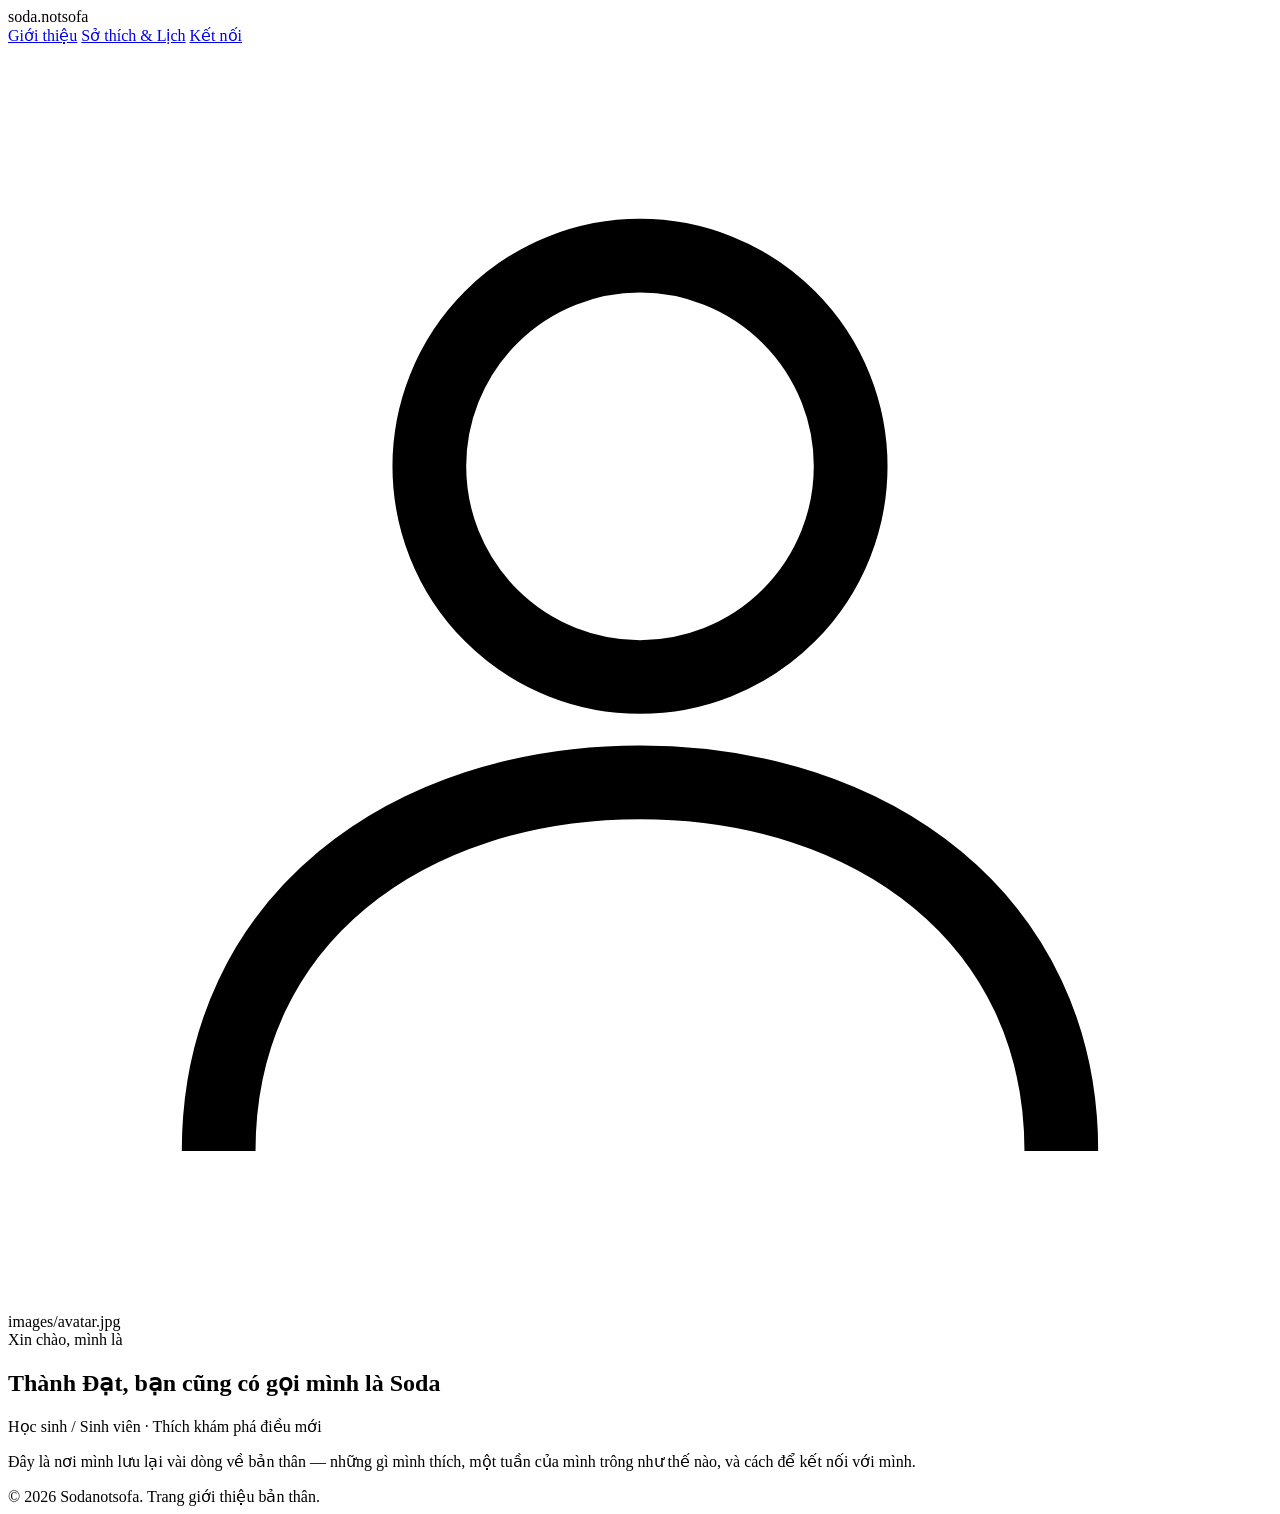
==== index.html @ 6a1bdcb0 "Update paths for CSS and JavaScript files" ====
<!DOCTYPE html>
<html lang="vi">
<head>
<meta charset="UTF-8">
<meta name="viewport" content="width=device-width, initial-scale=1.0">
<title>Giới thiệu — LÊ VĂN THÀNH ĐẠT</title>
<link rel="preconnect" href="https://fonts.googleapis.com">
<link href="https://fonts.googleapis.com/css2?family=Fredoka:wght@500;600;700&family=Inter:wght@400;500;600;700&display=swap" rel="stylesheet">
<link rel="stylesheet" href="css/style.css">
</head>
<body>

<header id="site-header">
  <nav>
    <div class="logo">soda<span>.notsofa</span></div>
    <div class="nav-links">
      <a href="index.html" class="active">Giới thiệu</a>
      <a href="about.html">Sở thích & Lịch</a>
      <a href="contact.html">Kết nối</a>
    </div>
  </nav>
</header>

<main>
  <section class="hero" id="about">
    <div class="wrap hero-grid">
      <div class="avatar-wrap reveal">
        <div class="tape tape-1"></div>
        <div class="tape tape-2"></div>
        <div class="photo-frame avatar">
          <img src="images/avatar.jpg" alt="Ảnh đại diện Thành Đạt" onerror="this.style.display='none'">
          <div class="ph-fallback">
            <svg viewBox="0 0 24 24" fill="none" stroke="currentColor" stroke-width="1.4"><circle cx="12" cy="8" r="4"/><path d="M4 21c0-4.4 3.6-7 8-7s8 2.6 8 7"/></svg>
            <span>images/avatar.jpg</span>
          </div>
        </div>
      </div>
      <div class="hero-copy reveal">
        <div class="eyebrow">Xin chào, mình là</div>
        <h1>Thành Đạt, bạn cũng có gọi mình là Soda</h1>
        <p class="role">Học sinh / Sinh viên · Thích khám phá điều mới</p>
        <p class="bio">Đây là nơi mình lưu lại vài dòng về bản thân — những gì mình thích, một tuần của mình trông như thế nào, và cách để kết nối với mình.</p>
      </div>
    </div>
  </section>
</main>

<footer>
  <div class="wrap">
    <span>© 2026 Sodanotsofa. Trang giới thiệu bản thân.</span>
  </div>
</footer>

<script src="js/script.js"></script>
</body>
</html>
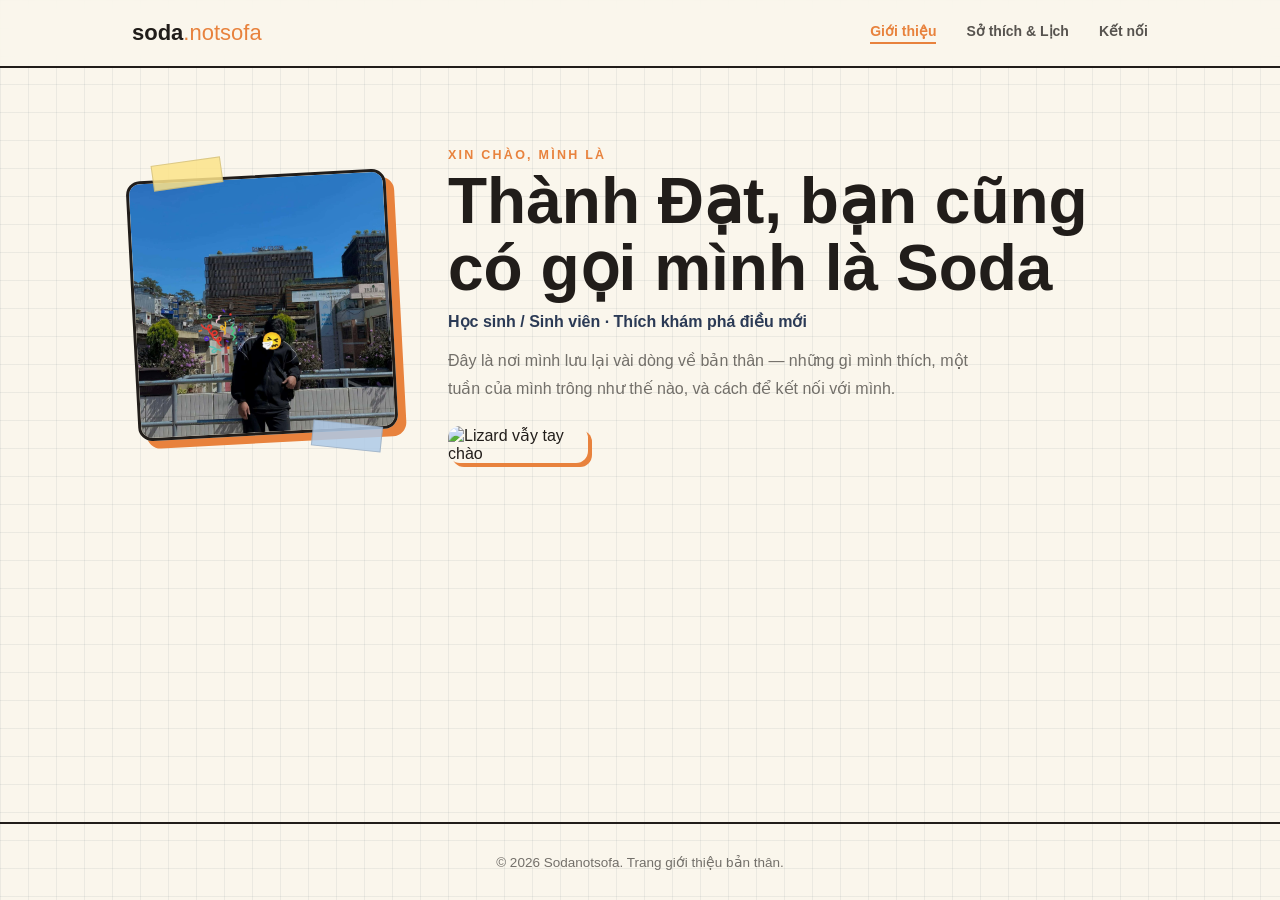
==== commit 92abd0de: "Insert waving lizard image in index.html Add an image of a waving lizard to the profile section." ====
--- a/index.html
+++ b/index.html
@@ -40,6 +40,7 @@
         <h1>Thành Đạt, bạn cũng có gọi mình là Soda</h1>
         <p class="role">Học sinh / Sinh viên · Thích khám phá điều mới</p>
         <p class="bio">Đây là nơi mình lưu lại vài dòng về bản thân — những gì mình thích, một tuần của mình trông như thế nào, và cách để kết nối với mình.</p>
+        <img src="images/Lizard Hello GIF.jpg" alt="Lizard vẫy tay chào" style="width: 140px; border-radius: 12px; margin-top: 24px; box-shadow: 4px 4px 0 var(--accent);">
       </div>
     </div>
   </section>
--- a/css/style.css
+++ b/css/style.css
@@ -0,0 +1,187 @@
+:root{
+  --paper:#FAF6EC;
+  --grid-line: rgba(43,58,85,0.07);
+  --ink:#211D1A;
+  --navy:#2B3A55;
+  --accent:#E8823D;
+  --muted: rgba(33,29,26,0.62);
+  --line: rgba(43,58,85,0.14);
+
+  --yellow:#FCE38A;
+  --pink:#F7B9C4;
+  --blue:#AFCBE8;
+  --green:#BFE3C0;
+  --orange:#F6C89F;
+  --purple:#D8C3EC;
+}
+*{box-sizing:border-box; margin:0; padding:0;}
+html{scroll-behavior:smooth;}
+body{
+  background-color:var(--paper);
+  background-image:
+    linear-gradient(var(--grid-line) 1px, transparent 1px),
+    linear-gradient(90deg, var(--grid-line) 1px, transparent 1px);
+  background-size: 28px 28px;
+  color:var(--ink);
+  font-family:'Inter', sans-serif;
+  display: flex;
+  flex-direction: column;
+  min-height: 100vh;
+}
+main { flex: 1; }
+
+h1,h2,h3,.display{ font-family:'Fredoka', sans-serif; line-height:1.05; }
+a{color:inherit; text-decoration:none;}
+img{max-width:100%; display:block;}
+.wrap{max-width:1080px; margin:0 auto; padding:0 32px;}
+
+.eyebrow{
+  font-size:12.5px; letter-spacing:0.18em; text-transform:uppercase;
+  font-weight:700; color:var(--accent);
+}
+
+/* ---------- Scroll reveal ---------- */
+.reveal{ opacity:0; transform:translateY(24px); transition: opacity .7s ease, transform .7s cubic-bezier(.2,.7,.2,1); }
+.reveal.in-view{ opacity:1; transform:translateY(0); }
+@media (prefers-reduced-motion: reduce){ .reveal{opacity:1; transform:none; transition:none;} }
+
+/* ---------- Nav ---------- */
+header{
+  position:sticky; top:0; z-index:50;
+  background:rgba(250,246,236,0.88); backdrop-filter: blur(8px);
+  border-bottom:2px solid var(--ink);
+}
+nav{ display:flex; align-items:center; justify-content:space-between; padding:20px 32px; max-width:1080px; margin:0 auto;}
+.logo{ font-family:'Fredoka', sans-serif; font-weight:700; font-size:22px;}
+.logo span{ color:var(--accent); font-weight:500;}
+.nav-links{ display:flex; gap:30px; font-size:14px; font-weight:600;}
+.nav-links a{ opacity:0.75; padding-bottom:3px; border-bottom:2px solid transparent; transition: all .2s ease;}
+.nav-links a:hover, .nav-links a.active { opacity:1; border-color:var(--accent); color:var(--accent);}
+@media(max-width:700px){ .nav-links{ display:none; } }
+
+/* ---------- Photo frame / avatar ---------- */
+.photo-frame{
+  position:relative; overflow:hidden;
+  background: linear-gradient(135deg, #EFE7D6 0%, #E3D8C1 100%);
+  display:flex; align-items:center; justify-content:center;
+}
+.photo-frame img{ width:100%; height:100%; object-fit:cover; position:absolute; inset:0; z-index:2; }
+.photo-frame .ph-fallback{ position:relative; z-index:1; text-align:center; padding:14px; color:rgba(33,29,26,0.4); }
+.photo-frame .ph-fallback svg{ width:34px; height:34px; margin-bottom:8px; }
+.photo-frame .ph-fallback span{ display:block; font-size:10.5px; letter-spacing:0.05em; text-transform:uppercase; font-weight:700; }
+
+/* ---------- Hero ---------- */
+.hero{ padding:80px 0 60px; }
+.hero-grid{ display:grid; grid-template-columns: 260px 1fr; gap:56px; align-items:center; }
+.avatar-wrap{ position:relative; width:260px; }
+.avatar{
+  width:260px; height:260px; border-radius:14px;
+  border:3px solid var(--ink);
+  box-shadow: 8px 8px 0 var(--accent);
+  transform: rotate(-3deg);
+}
+.tape{ position:absolute; width:70px; height:26px; background: rgba(252,227,138,0.85); border:1px solid rgba(33,29,26,0.15); }
+.tape-1{ top:-14px; left:20px; transform:rotate(-8deg); z-index:3;}
+.tape-2{ bottom:-14px; right:10px; transform:rotate(6deg); background:rgba(175,203,232,0.85); z-index:3;}
+
+.hero-copy h1{ font-size:clamp(38px,5.4vw,64px); font-weight:700; margin:6px 0 10px;}
+.hero-copy .role{ font-weight:600; color:var(--navy); margin-bottom:16px; font-size:16px;}
+.hero-copy .bio{ color:var(--muted); font-size:16px; line-height:1.7; max-width:520px;}
+
+@media(max-width:760px){
+  .hero-grid{ grid-template-columns:1fr; justify-items:center; text-align:center;}
+  .hero-copy .bio{ margin-left:auto; margin-right:auto;}
+}
+
+/* ---------- Section head ---------- */
+section{ padding:80px 0; }
+.sec-head{ margin-bottom:44px; }
+.sec-head h2{ font-size:clamp(28px,3.6vw,40px); font-weight:700; margin-top:8px;}
+
+/* ---------- Hobbies (sticky notes) ---------- */
+.sticky-grid{ display:grid; grid-template-columns:repeat(3, 1fr); gap:26px; }
+.sticky{
+  padding:26px 22px; border-radius:4px;
+  border:1px solid rgba(33,29,26,0.12);
+  box-shadow: 4px 6px 12px rgba(33,29,26,0.12);
+  transition: transform .25s ease, box-shadow .25s ease;
+}
+.sticky:nth-child(1){ transform:rotate(-2deg); }
+.sticky:nth-child(2){ transform:rotate(1.5deg); }
+.sticky:nth-child(3){ transform:rotate(-1deg); }
+.sticky:nth-child(4){ transform:rotate(2deg); }
+.sticky:nth-child(5){ transform:rotate(-1.5deg); }
+.sticky:nth-child(6){ transform:rotate(1deg); }
+.sticky:hover{ transform: rotate(0deg) translateY(-6px) scale(1.02); box-shadow: 6px 10px 18px rgba(33,29,26,0.18); }
+.sticky-emoji{ font-size:30px; display:block; margin-bottom:10px;}
+.sticky h3{ font-size:18px; font-weight:600; margin-bottom:6px;}
+.sticky p{ font-size:13.5px; color:rgba(33,29,26,0.65); line-height:1.5;}
+
+.note-yellow{ background:var(--yellow); }
+.note-pink{ background:var(--pink); }
+.note-blue{ background:var(--blue); }
+.note-green{ background:var(--green); }
+.note-orange{ background:var(--orange); }
+.note-purple{ background:var(--purple); }
+
+@media(max-width:860px){ .sticky-grid{ grid-template-columns:repeat(2,1fr); } }
+@media(max-width:560px){ .sticky-grid{ grid-template-columns:1fr; } .sticky{ transform:none !important; } }
+
+/* ---------- Timetable ---------- */
+.table-scroll{ overflow-x:auto; border:2px solid var(--ink); border-radius:10px; background:#fff; }
+.timetable{ width:100%; border-collapse:collapse; min-width:720px; font-size:14px; }
+.timetable th{
+  background:var(--navy); color:#fff; font-family:'Fredoka', sans-serif;
+  font-weight:600; padding:14px 10px; text-align:center; letter-spacing:0.02em;
+}
+.timetable td{ padding:12px 10px; text-align:center; border-top:1px solid var(--line); }
+.timetable .time{ font-weight:600; color:var(--navy); white-space:nowrap; background:rgba(43,58,85,0.04); }
+.timetable .empty{ color:rgba(33,29,26,0.3); }
+
+.tag{ display:inline-block; padding:5px 10px; border-radius:100px; font-size:12.5px; font-weight:600; white-space:nowrap; }
+.tag-study{ background:rgba(175,203,232,0.5); color:#1F4E8C; }
+.tag-sport{ background:rgba(191,227,192,0.6); color:#1F6B2E; }
+.tag-hobby{ background:rgba(247,185,196,0.55); color:#9C2F49; }
+.tag-rest{ background:rgba(216,195,236,0.55); color:#5B3A85; }
+.tag-work{ background:rgba(232,130,61,0.22); color:#B85C1E; }
+.timetable .time small{ display:block; font-weight:500; color:var(--muted); font-size:11px; margin-top:2px; }
+.legend{ display:flex; gap:24px; flex-wrap:wrap; margin-top:18px; font-size:13.5px; color:var(--muted); }
+.legend span{ display:flex; align-items:center; gap:8px; }
+.dot{ width:10px; height:10px; border-radius:50%; display:inline-block; }
+.dot.tag-study{ background:#1F4E8C; }
+.dot.tag-sport{ background:#1F6B2E; }
+.dot.tag-hobby{ background:#9C2F49; }
+.dot.tag-rest{ background:#5B3A85; }
+.dot.tag-work{ background:#B85C1E; }
+
+/* ---------- Connect / social (Trang Kết nối) ---------- */
+.connect{ text-align:center; }
+.page-connect-layout {
+  min-height: calc(100vh - 160px); 
+  display: flex;
+  align-items: center;
+  justify-content: center;
+}
+.page-connect-layout h2 {
+  font-size: clamp(34px, 5vw, 52px); 
+  margin-bottom: 50px;
+}
+.page-connect-layout .social-grid {
+  display: flex; justify-content: center; gap: 24px; flex-wrap: wrap;
+}
+.page-connect-layout .social-btn {
+  display:inline-flex; align-items:center; gap:10px;
+  padding: 18px 32px; border-radius:100px; font-weight:600; font-size: 17px; 
+  border: 3px solid var(--ink); background:#fff;
+  transition: transform .2s ease, background .2s ease, color .2s ease;
+}
+.page-connect-layout .social-btn:hover{ transform: translateY(-3px); }
+.page-connect-layout .social-icon { font-size: 26px; font-weight:700; }
+
+.social-btn.fb:hover{ background:#3B5998; color:#fff; border-color:#3B5998; }
+.social-btn.ig:hover{ background:linear-gradient(45deg,#F58529,#DD2A7B,#8134AF,#515BD4); color:#fff; border-color:transparent; }
+.social-btn.tt:hover{ background:#000; color:#fff; border-color:#000; }
+.social-btn.gh:hover{ background:#181717; color:#fff; border-color:#181717; }
+.social-btn.mail:hover{ background:var(--accent); color:#fff; border-color:var(--accent); }
+
+footer{ border-top:2px solid var(--ink); padding:30px 0; font-size:13.5px; color:var(--muted); text-align:center; }
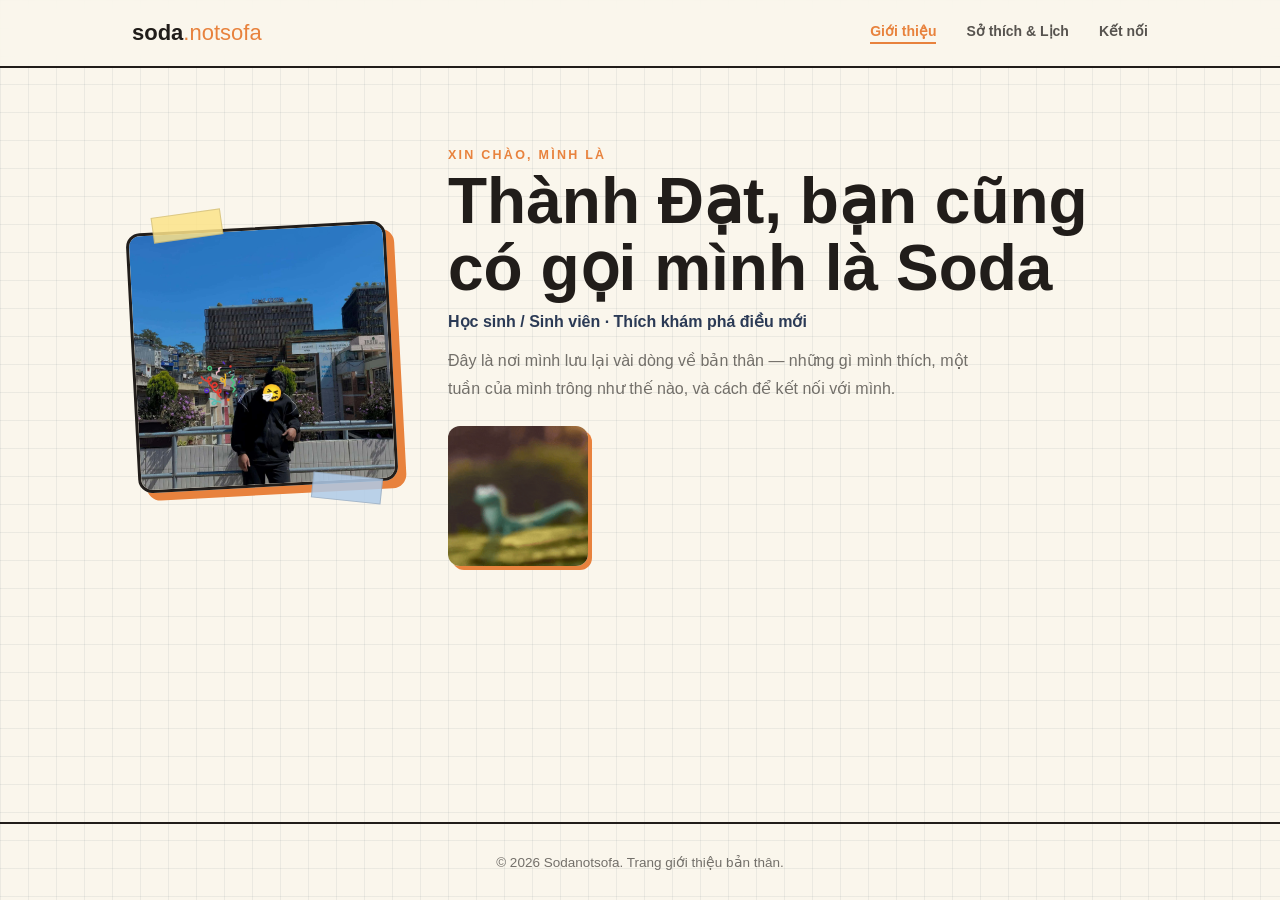
==== commit 17aeee74: "Replace Lizard image with GIF version" ====
--- a/index.html
+++ b/index.html
@@ -40,7 +40,7 @@
         <h1>Thành Đạt, bạn cũng có gọi mình là Soda</h1>
         <p class="role">Học sinh / Sinh viên · Thích khám phá điều mới</p>
         <p class="bio">Đây là nơi mình lưu lại vài dòng về bản thân — những gì mình thích, một tuần của mình trông như thế nào, và cách để kết nối với mình.</p>
-        <img src="images/Lizard Hello GIF.jpg" alt="Lizard vẫy tay chào" style="width: 140px; border-radius: 12px; margin-top: 24px; box-shadow: 4px 4px 0 var(--accent);">
+<img src="images/Lizard Hello GIF.gif" alt="Lizard vẫy tay chào" style="width: 140px; border-radius: 12px; margin-top: 24px; box-shadow: 4px 4px 0 var(--accent);">
       </div>
     </div>
   </section>
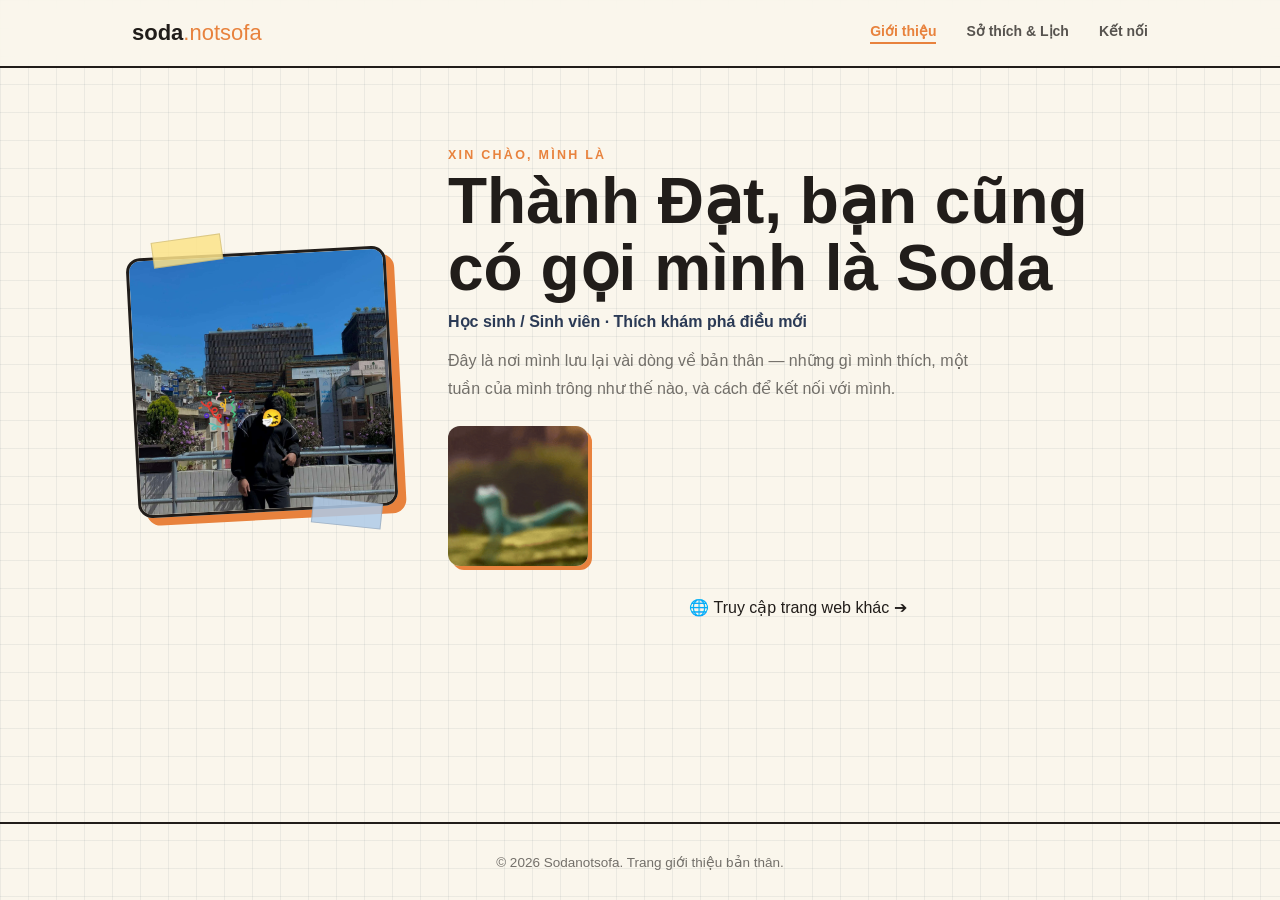
==== commit 50656bbd: "Add external link button to index.html Added a link to an external website with a button." ====
--- a/index.html
+++ b/index.html
@@ -41,6 +41,11 @@
         <p class="role">Học sinh / Sinh viên · Thích khám phá điều mới</p>
         <p class="bio">Đây là nơi mình lưu lại vài dòng về bản thân — những gì mình thích, một tuần của mình trông như thế nào, và cách để kết nối với mình.</p>
 <img src="images/Lizard Hello GIF.gif" alt="Lizard vẫy tay chào" style="width: 140px; border-radius: 12px; margin-top: 24px; box-shadow: 4px 4px 0 var(--accent);">
+<div style="margin-top: 32px; text-align: center;">
+    <a href="https://www.google.com" target="_blank" class="btn-primary">
+        🌐 Truy cập trang web khác ➔
+    </a>
+</div>
       </div>
     </div>
   </section>
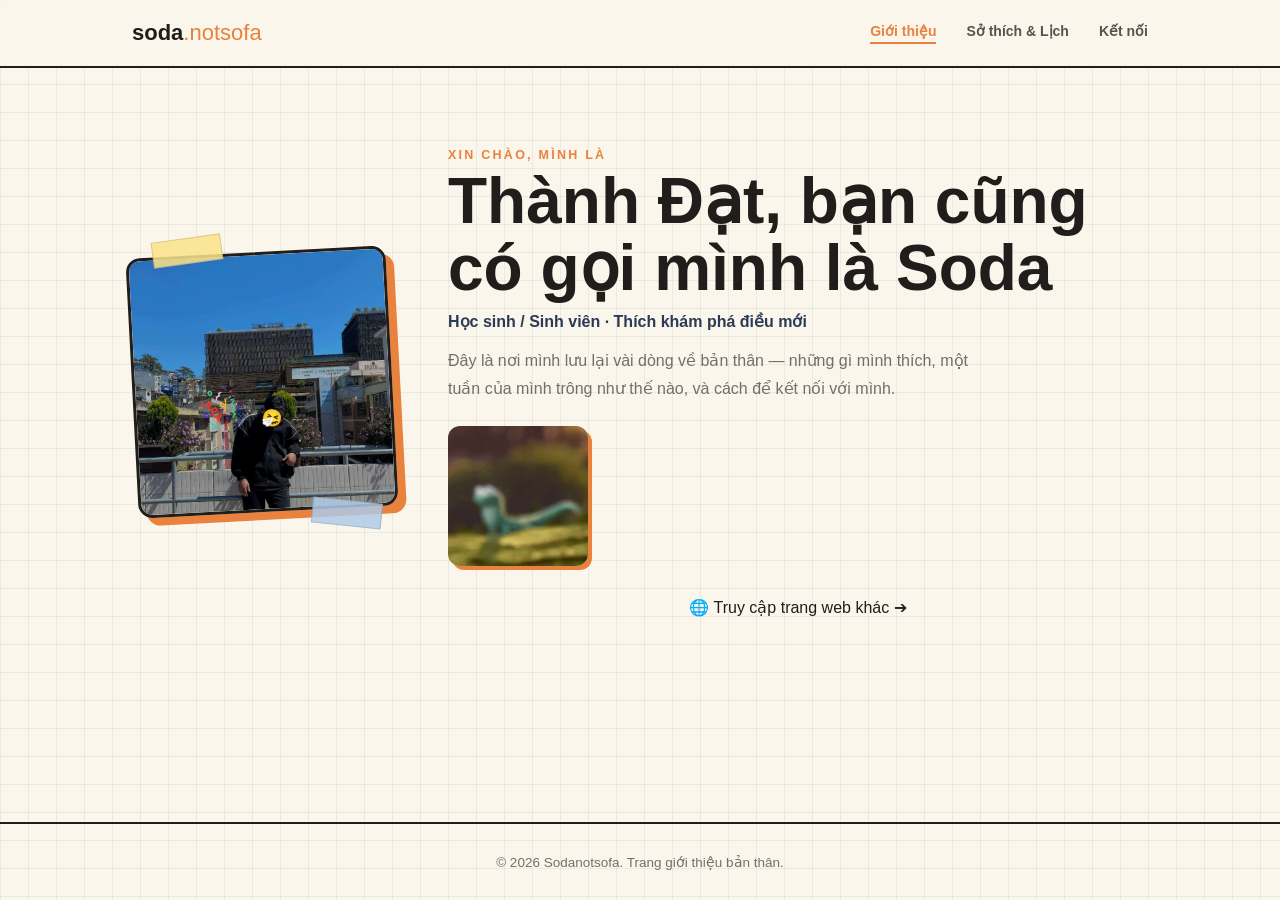
==== commit c4133dbf: "Update index.html" ====
--- a/index.html
+++ b/index.html
@@ -42,7 +42,7 @@
         <p class="bio">Đây là nơi mình lưu lại vài dòng về bản thân — những gì mình thích, một tuần của mình trông như thế nào, và cách để kết nối với mình.</p>
 <img src="images/Lizard Hello GIF.gif" alt="Lizard vẫy tay chào" style="width: 140px; border-radius: 12px; margin-top: 24px; box-shadow: 4px 4px 0 var(--accent);">
 <div style="margin-top: 32px; text-align: center;">
-    <a href="https://www.google.com" target="_blank" class="btn-primary">
+    <a href="https://alislee2544.github.io/my-portfolio./" target="_blank" class="btn-primary">
         🌐 Truy cập trang web khác ➔
     </a>
 </div>
